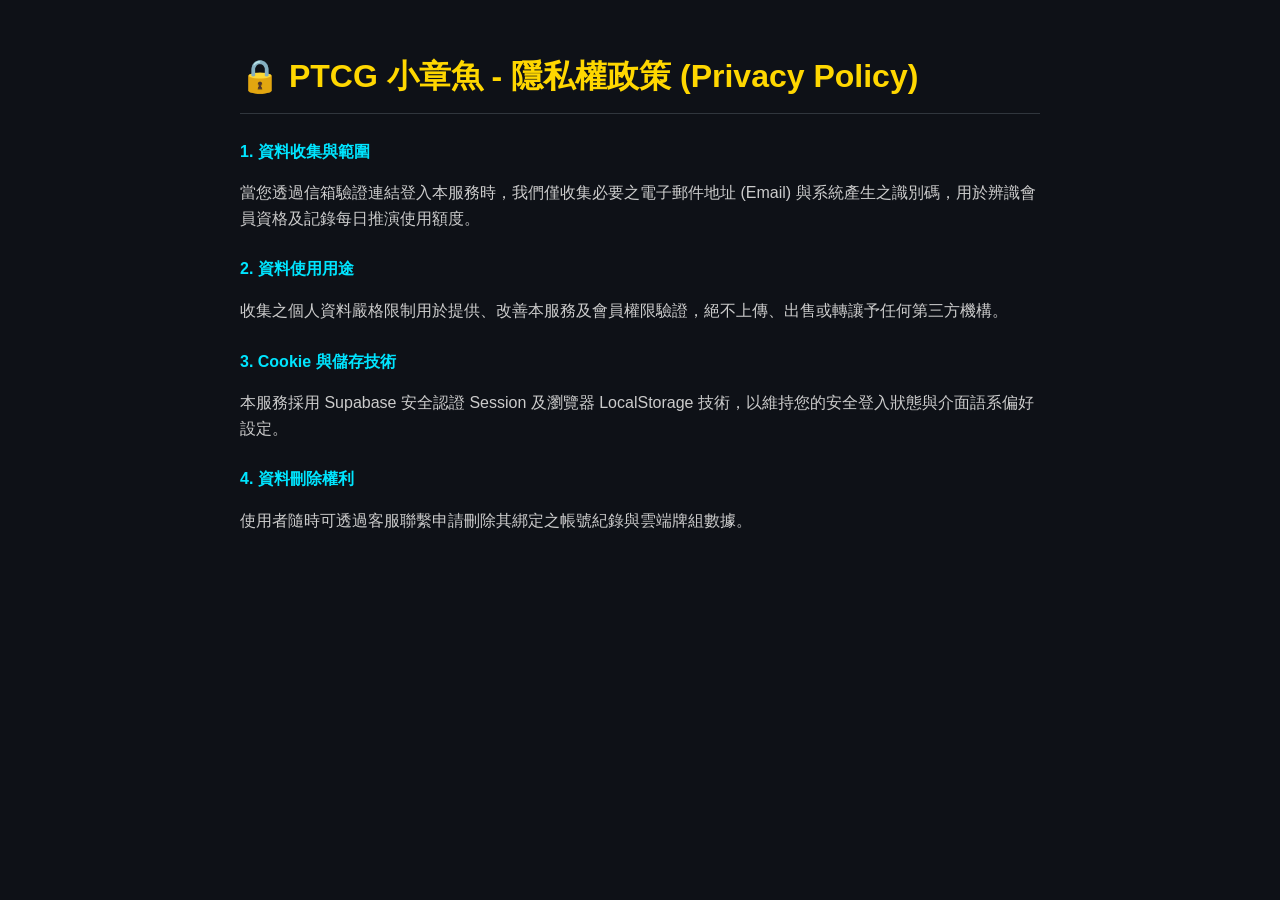
==== privacy.html @ c03f5b8e "Add files via upload" ====
<!DOCTYPE html>
<html lang="zh-TW">
<head>
    <meta charset="UTF-8">
    <meta name="viewport" content="width=device-width, initial-scale=1.0">
    <title>隱私權政策 - PTCG 小章魚</title>
    <style>
        body { background-color: #0E1117; color: #CCC; font-family: -apple-system, BlinkMacSystemFont, "Segoe UI", sans-serif; line-height: 1.6; padding: 30px; max-width: 800px; margin: auto; }
        h1 { color: #FFD700; border-bottom: 1px solid #30363D; padding-bottom: 10px; }
        h4 { color: #00E5FF; margin-top: 25px; margin-bottom: 10px; }
    </style>
</head>
<body>
    <h1>🔒 PTCG 小章魚 - 隱私權政策 (Privacy Policy)</h1>
    
    <h4>1. 資料收集與範圍</h4>
    <p>當您透過信箱驗證連結登入本服務時，我們僅收集必要之電子郵件地址 (Email) 與系統產生之識別碼，用於辨識會員資格及記錄每日推演使用額度。</p>
    
    <h4>2. 資料使用用途</h4>
    <p>收集之個人資料嚴格限制用於提供、改善本服務及會員權限驗證，絕不上傳、出售或轉讓予任何第三方機構。</p>
    
    <h4>3. Cookie 與儲存技術</h4>
    <p>本服務採用 Supabase 安全認證 Session 及瀏覽器 LocalStorage 技術，以維持您的安全登入狀態與介面語系偏好設定。</p>
    
    <h4>4. 資料刪除權利</h4>
    <p>使用者隨時可透過客服聯繫申請刪除其綁定之帳號紀錄與雲端牌組數據。</p>
</body>
</html>
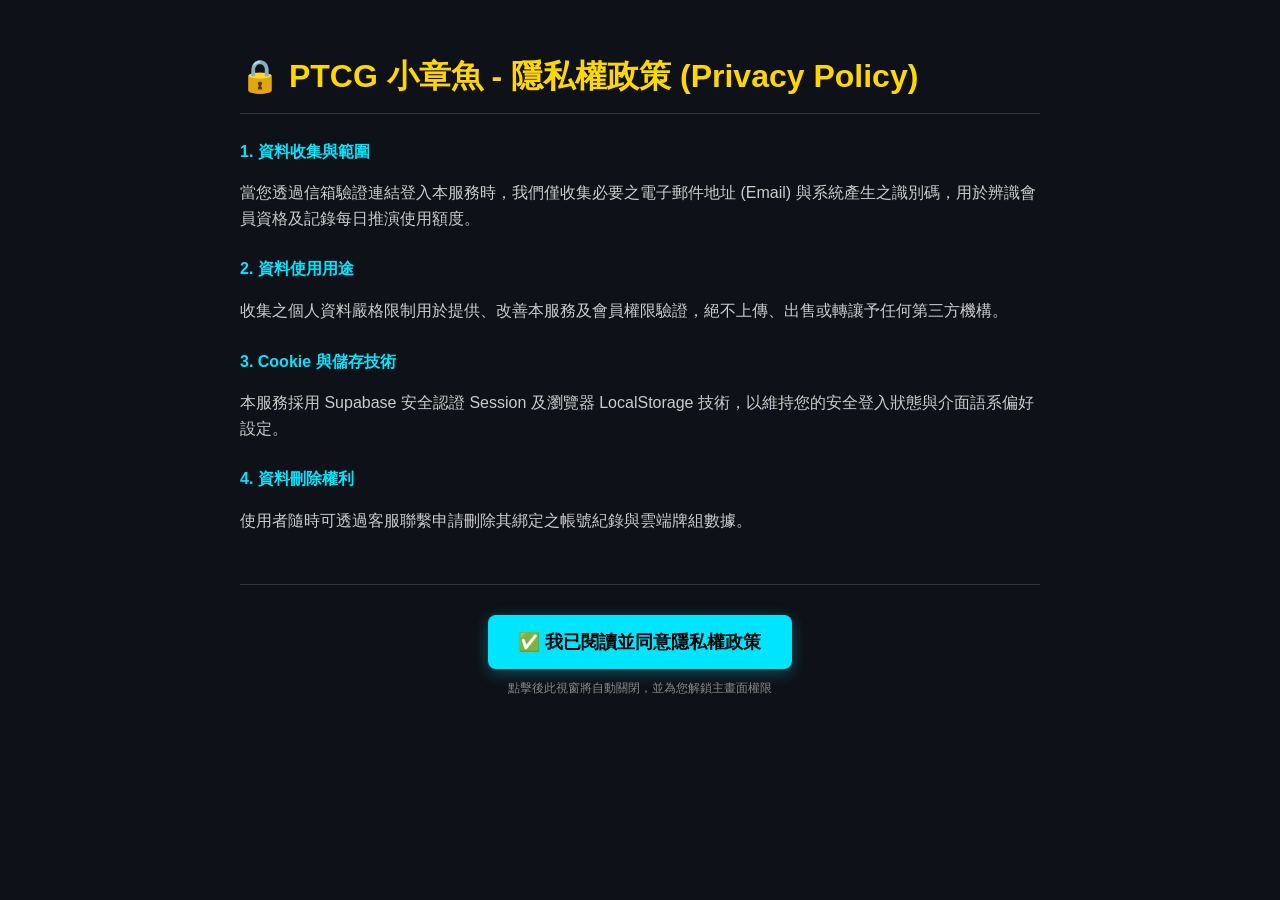
==== commit 42b333f0: "Update privacy.html" ====
--- a/privacy.html
+++ b/privacy.html
@@ -8,6 +8,9 @@
         body { background-color: #0E1117; color: #CCC; font-family: -apple-system, BlinkMacSystemFont, "Segoe UI", sans-serif; line-height: 1.6; padding: 30px; max-width: 800px; margin: auto; }
         h1 { color: #FFD700; border-bottom: 1px solid #30363D; padding-bottom: 10px; }
         h4 { color: #00E5FF; margin-top: 25px; margin-bottom: 10px; }
+        .agree-container { text-align: center; margin-top: 50px; padding-top: 30px; border-top: 1px solid #30363D; }
+        .btn-agree { background: #00E5FF; color: #000; font-weight: bold; border: none; padding: 15px 30px; border-radius: 8px; font-size: 18px; cursor: pointer; transition: 0.2s; box-shadow: 0 4px 15px rgba(0, 229, 255, 0.3); }
+        .btn-agree:hover { background: #00B8CC; transform: translateY(-2px); }
     </style>
 </head>
 <body>
@@ -24,5 +27,22 @@
     
     <h4>4. 資料刪除權利</h4>
     <p>使用者隨時可透過客服聯繫申請刪除其綁定之帳號紀錄與雲端牌組數據。</p>
+
+    <!-- 底部同意按鈕 -->
+    <div class="agree-container">
+        <button class="btn-agree" onclick="agreeAndClose()">✅ 我已閱讀並同意隱私權政策</button>
+        <p style="font-size: 12px; color: #888; margin-top: 10px;">點擊後此視窗將自動關閉，並為您解鎖主畫面權限</p>
+    </div>
+
+    <script>
+        function agreeAndClose() {
+            localStorage.setItem('octoplus_privacy_read', 'true');
+            window.close(); // 自動關閉分頁
+            // 防呆：若瀏覽器阻擋 window.close()，則提示玩家手動關閉
+            setTimeout(() => {
+                alert("狀態已記錄！請手動關閉此分頁並回到主網頁。");
+            }, 500);
+        }
+    </script>
 </body>
-</html>+</html>
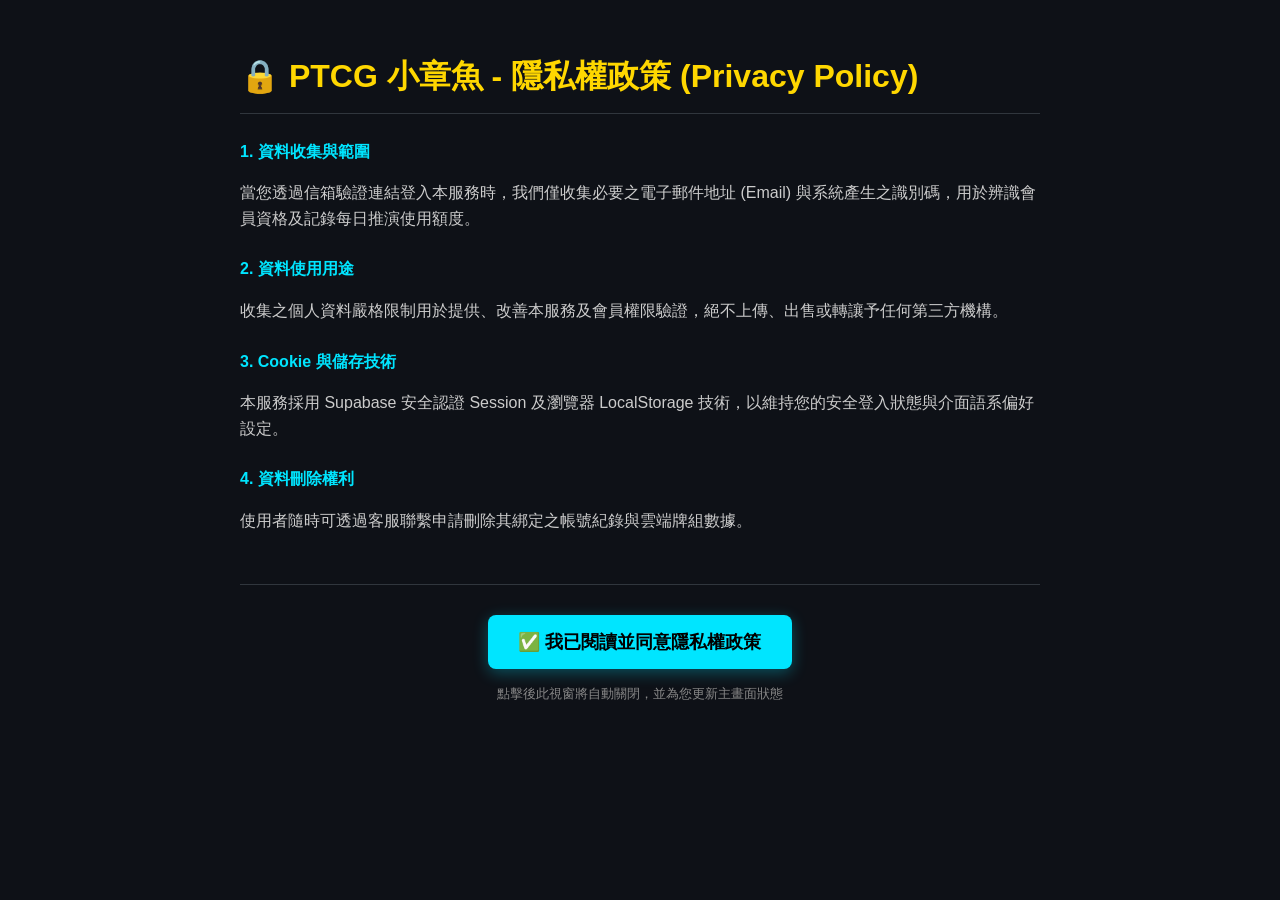
==== commit 588770b4: "Update privacy.html" ====
--- a/privacy.html
+++ b/privacy.html
@@ -31,17 +31,16 @@
     <!-- 底部同意按鈕 -->
     <div class="agree-container">
         <button class="btn-agree" onclick="agreeAndClose()">✅ 我已閱讀並同意隱私權政策</button>
-        <p style="font-size: 12px; color: #888; margin-top: 10px;">點擊後此視窗將自動關閉，並為您解鎖主畫面權限</p>
+        <p style="font-size: 13px; color: #888; margin-top: 15px;" id="close-msg">點擊後此視窗將自動關閉，並為您更新主畫面狀態</p>
     </div>
 
     <script>
         function agreeAndClose() {
-            localStorage.setItem('octoplus_privacy_read', 'true');
-            window.close(); // 自動關閉分頁
-            // 防呆：若瀏覽器阻擋 window.close()，則提示玩家手動關閉
-            setTimeout(() => {
-                alert("狀態已記錄！請手動關閉此分頁並回到主網頁。");
-            }, 500);
+            // 寫入同意狀態為 Y
+            localStorage.setItem('octoplus_privacy_agreed', 'Y');
+            document.getElementById('close-msg').style.color = '#00E5FF';
+            document.getElementById('close-msg').innerText = "✅ 狀態已記錄！請直接關閉此分頁並回到主網頁。";
+            window.close(); // 嘗試自動關閉分頁
         }
     </script>
 </body>
